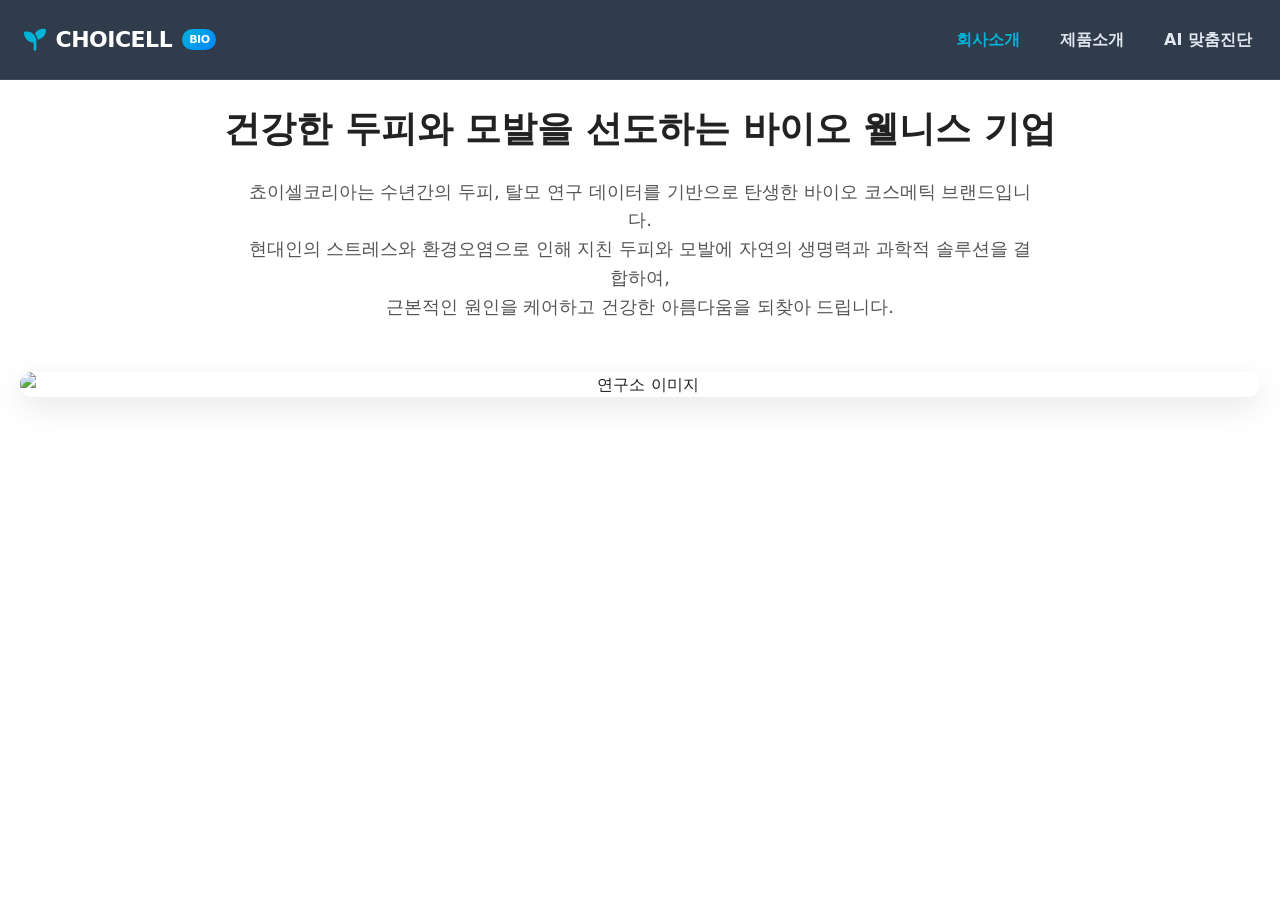
==== introduce.html @ a6607058 "Completed AI Web Service Project (Gemini API Integration)" ====
<!DOCTYPE html>
<html lang="ko">
<head>
  <meta charset="UTF-8">
  <meta name="viewport" content="width=device-width, initial-scale=1.0">
  <title>회사소개 | 쵸이셀코리아</title>
  <link rel="stylesheet" href="https://cdnjs.cloudflare.com/ajax/libs/font-awesome/6.5.0/css/all.min.css">
  <link rel="stylesheet" href="css/style.css">
  <link rel="stylesheet" href="css/responsive.css">
</head>
<body>
  <header id="header">
    <div class="header-inner">
      <h1 class="logo">
        <a href="index.html">
          <i class="fa-solid fa-seedling" style="color: #00b4d8;"></i>
          <span>CHOICELL</span>
          <span class="logo-badge">BIO</span>
        </a>
      </h1>
      <nav class="gnb">
        <ul class="depth1">
          <li><a href="introduce.html" style="color: #00b4d8; font-weight: 700;">회사소개</a></li>
          <li><a href="index.html">제품소개</a></li>
          <li><a href="ai-diagnosis.html">AI 맞춤진단</a></li>
        </ul>
      </nav>
    </div>
  </header>

  <main class="sub-main">
    <section class="intro-section" style="padding: 100px 20px; text-align: center;">
      <h2 style="font-size: 36px; margin-bottom: 20px;">건강한 두피와 모발을 선도하는 바이오 웰니스 기업</h2>
      <p style="font-size: 18px; color: #555; max-width: 800px; margin: 0 auto; line-height: 1.6;">
        쵸이셀코리아는 수년간의 두피, 탈모 연구 데이터를 기반으로 탄생한 바이오 코스메틱 브랜드입니다.<br>
        현대인의 스트레스와 환경오염으로 인해 지친 두피와 모발에 자연의 생명력과 과학적 솔루션을 결합하여,<br>
        근본적인 원인을 케어하고 건강한 아름다움을 되찾아 드립니다.
      </p>
      <div style="margin-top: 50px;">
        <img src="https://images.unsplash.com/photo-1556228578-0d85b1a4d571?auto=format&fit=crop&w=800&q=80" alt="연구소 이미지" style="border-radius: 12px; max-width: 100%; box-shadow: 0 10px 30px rgba(0,0,0,0.1);">
      </div>
    </section>
  </main>
</body>
</html>
---- css/style.css ----
﻿/* ==========================================================================
   쵸이셀코리아 (ChoiCell Korea) - Main Stylesheet
   바이오 스칼프 & 헤어케어 프리미엄 웹 테마
   ========================================================================== */

@import url('https://cdn.jsdelivr.net/gh/orioncactus/pretendard/dist/web/static/pretendard.css');

:root {
  --primary-color: #0c192c;
  --primary-light: #162b48;
  --accent-color: #0084ff;
  --accent-hover: #0066cc;
  --gold-color: #c5a059;
  --bio-green: #00b4d8;
  --text-main: #222222;
  --text-muted: #666666;
  --text-light: #999999;
  --bg-main: #ffffff;
  --bg-sub: #f8fafc;
  --bg-card: #ffffff;
  --border-color: #e2e8f0;
  --shadow-sm: 0 2px 8px rgba(0, 0, 0, 0.06);
  --shadow-md: 0 8px 24px rgba(0, 0, 0, 0.08);
  --shadow-lg: 0 16px 40px rgba(0, 0, 0, 0.12);
  --transition: all 0.3s cubic-bezier(0.4, 0, 0.2, 1);
  --radius-sm: 8px;
  --radius-md: 14px;
  --radius-lg: 20px;
  --header-height: 80px;
}

/* 다크 모드 변수 (보너스 과제 UX 고도화) */
body.dark-mode {
  --primary-color: #080e18;
  --primary-light: #121c2c;
  --text-main: #e6edf3;
  --text-muted: #94a3b8;
  --text-light: #64748b;
  --bg-main: #0b111a;
  --bg-sub: #111a27;
  --bg-card: #152234;
  --border-color: #23354d;
  --shadow-sm: 0 2px 8px rgba(0, 0, 0, 0.4);
  --shadow-md: 0 8px 24px rgba(0, 0, 0, 0.5);
  --shadow-lg: 0 16px 40px rgba(0, 0, 0, 0.6);
}

/* 기본 리셋 */
*, *::before, *::after {
  margin: 0;
  padding: 0;
  box-sizing: border-box;
}

html {
  scroll-behavior: smooth;
  font-size: 16px;
}

body {
  font-family: 'Pretendard', -apple-system, BlinkMacSystemFont, system-ui, Roboto, sans-serif;
  color: var(--text-main);
  background-color: var(--bg-main);
  line-height: 1.6;
  overflow-x: hidden;
  transition: background-color 0.3s ease, color 0.3s ease;
}

a {
  color: inherit;
  text-decoration: none;
  transition: var(--transition);
}

ul, ol {
  list-style: none;
}

img {
  max-width: 100%;
  height: auto;
  display: block;
}

button, input, select, textarea {
  font-family: inherit;
  font-size: inherit;
}

button {
  cursor: pointer;
  border: none;
  background: none;
  outline: none;
}

.wrap {
  width: 100%;
  max-width: 1240px;
  margin: 0 auto;
  padding: 0 20px;
}

/* ==========================================================================
   헤더 (Header & Navigation)
   ========================================================================== */
#header {
  position: fixed;
  top: 0;
  left: 0;
  width: 100%;
  height: var(--header-height);
  z-index: 1000;
  background: rgba(12, 25, 44, 0.85);
  backdrop-filter: blur(12px);
  -webkit-backdrop-filter: blur(12px);
  border-bottom: 1px solid rgba(255, 255, 255, 0.08);
  transition: var(--transition);
}

#header.scrolled {
  background: rgba(12, 25, 44, 0.98);
  box-shadow: 0 4px 20px rgba(0, 0, 0, 0.25);
  height: 70px;
}

.header-inner {
  max-width: 1280px;
  height: 100%;
  margin: 0 auto;
  padding: 0 24px;
  display: flex;
  align-items: center;
  justify-content: space-between;
}

.logo a {
  display: flex;
  align-items: center;
  gap: 10px;
  color: #ffffff;
  font-size: 22px;
  font-weight: 800;
  letter-spacing: -0.5px;
}

.logo-badge {
  font-size: 11px;
  padding: 2px 7px;
  background: linear-gradient(135deg, var(--bio-green), var(--accent-color));
  color: #fff;
  border-radius: 20px;
  font-weight: 600;
  text-transform: uppercase;
}

/* GNB 네비게이션 */
.gnb .depth1 {
  display: flex;
  gap: 32px;
}

.gnb .depth1 > li {
  position: relative;
}

.gnb .depth1 > li > a {
  display: block;
  padding: 28px 4px;
  color: #e2e8f0;
  font-size: 16px;
  font-weight: 600;
  position: relative;
}

.gnb .depth1 > li > a:hover,
.gnb .depth1 > li.active > a {
  color: #00b4d8;
}

.gnb .depth1 > li > a::after {
  content: '';
  position: absolute;
  bottom: 16px;
  left: 0;
  width: 0;
  height: 2px;
  background: var(--bio-green);
  transition: var(--transition);
}

.gnb .depth1 > li:hover > a::after,
.gnb .depth1 > li.active > a::after {
  width: 100%;
}

/* 드롭다운 서브메뉴 */
.gnb .depth2 {
  position: absolute;
  top: 100%;
  left: 50%;
  transform: translateX(-50%) translateY(10px);
  background: #ffffff;
  min-width: 160px;
  padding: 10px 0;
  border-radius: var(--radius-sm);
  box-shadow: var(--shadow-lg);
  opacity: 0;
  visibility: hidden;
  transition: var(--transition);
}

body.dark-mode .gnb .depth2 {
  background: var(--primary-light);
}

.gnb .depth1 > li:hover .depth2 {
  opacity: 1;
  visibility: visible;
  transform: translateX(-50%) translateY(0);
}

.gnb .depth2 li a {
  display: block;
  padding: 8px 18px;
  color: #333333;
  font-size: 14px;
  font-weight: 500;
  transition: var(--transition);
}

body.dark-mode .gnb .depth2 li a {
  color: #cbd5e1;
}

.gnb .depth2 li a:hover {
  background: #f1f5f9;
  color: var(--accent-color);
  padding-left: 22px;
}

body.dark-mode .gnb .depth2 li a:hover {
  background: rgba(255, 255, 255, 0.05);
  color: var(--bio-green);
}

/* 우측 유틸 & 테마 토글 */
.header-utils {
  display: flex;
  align-items: center;
  gap: 16px;
}

.btn-ai-nav {
  display: inline-flex;
  align-items: center;
  gap: 8px;
  padding: 9px 18px;
  background: linear-gradient(135deg, #0084ff 0%, #00b4d8 100%);
  color: #ffffff !important;
  border-radius: 30px;
  font-size: 14px;
  font-weight: 700;
  box-shadow: 0 4px 15px rgba(0, 132, 255, 0.35);
  transition: var(--transition);
  animation: pulseAi 2.5s infinite;
}

@keyframes pulseAi {
  0% { box-shadow: 0 0 0 0 rgba(0, 180, 216, 0.5); }
  70% { box-shadow: 0 0 0 10px rgba(0, 180, 216, 0); }
  100% { box-shadow: 0 0 0 0 rgba(0, 180, 216, 0); }
}

.btn-ai-nav:hover {
  transform: translateY(-2px);
  box-shadow: 0 6px 20px rgba(0, 132, 255, 0.5);
}

.theme-toggle-btn {
  width: 38px;
  height: 38px;
  border-radius: 50%;
  background: rgba(255, 255, 255, 0.12);
  color: #fff;
  display: flex;
  align-items: center;
  justify-content: center;
  font-size: 16px;
  transition: var(--transition);
}

.theme-toggle-btn:hover {
  background: rgba(255, 255, 255, 0.25);
  transform: rotate(30deg);
}

.m-menu-btn {
  display: none;
  flex-direction: column;
  justify-content: space-between;
  width: 28px;
  height: 20px;
  background: transparent;
}

.m-menu-btn span {
  display: block;
  height: 2.5px;
  width: 100%;
  background: #ffffff;
  border-radius: 2px;
  transition: var(--transition);
}

/* ==========================================================================
   메인 비주얼 슬라이더 (Hero Section)
   ========================================================================== */
.main-visual {
  position: relative;
  width: 100%;
  height: 85vh;
  min-height: 600px;
  background: #0c192c;
  overflow: hidden;
  margin-top: 0;
}

.visual-slide {
  position: relative;
  width: 100%;
  height: 100%;
}

.slide-item {
  position: absolute;
  top: 0;
  left: 0;
  width: 100%;
  height: 100%;
  opacity: 0;
  visibility: hidden;
  transition: opacity 1s ease-in-out, visibility 1s ease-in-out;
}

.slide-item.active {
  opacity: 1;
  visibility: visible;
}

.slide-bg {
  position: absolute;
  top: 0;
  left: 0;
  width: 100%;
  height: 100%;
  background-size: cover;
  background-position: center;
  transform: scale(1.05);
  transition: transform 7s ease-out;
}

.slide-item.active .slide-bg {
  transform: scale(1);
}

.visual-dim {
  position: absolute;
  top: 0;
  left: 0;
  width: 100%;
  height: 100%;
  background: linear-gradient(180deg, rgba(12, 25, 44, 0.7) 0%, rgba(12, 25, 44, 0.4) 50%, rgba(12, 25, 44, 0.85) 100%);
}

.visual-text {
  position: absolute;
  top: 50%;
  left: 50%;
  transform: translate(-50%, -50%);
  text-align: center;
  color: #ffffff;
  width: 90%;
  max-width: 900px;
  z-index: 10;
}

.visual-tag {
  display: inline-block;
  padding: 6px 16px;
  background: rgba(0, 180, 216, 0.2);
  border: 1px solid rgba(0, 180, 216, 0.4);
  color: #00b4d8;
  border-radius: 30px;
  font-size: 14px;
  font-weight: 600;
  margin-bottom: 20px;
  letter-spacing: 1px;
}

.visual-title {
  font-size: 48px;
  font-weight: 800;
  line-height: 1.25;
  margin-bottom: 18px;
  letter-spacing: -1px;
}

.visual-title span {
  color: #00b4d8;
  background: linear-gradient(135deg, #00b4d8, #60a5fa);
  -webkit-background-clip: text;
  -webkit-text-fill-color: transparent;
}

.visual-subtitle {
  font-size: 20px;
  color: #e2e8f0;
  font-weight: 400;
  margin-bottom: 32px;
}

.visual-btns {
  display: flex;
  gap: 16px;
  justify-content: center;
}

.btn-primary {
  display: inline-flex;
  align-items: center;
  gap: 10px;
  padding: 14px 32px;
  background: linear-gradient(135deg, var(--accent-color), var(--bio-green));
  color: #ffffff;
  border-radius: 30px;
  font-size: 16px;
  font-weight: 700;
  box-shadow: 0 8px 25px rgba(0, 132, 255, 0.4);
  transition: var(--transition);
}

.btn-primary:hover {
  transform: translateY(-3px);
  box-shadow: 0 12px 30px rgba(0, 132, 255, 0.6);
}

.btn-outline {
  display: inline-flex;
  align-items: center;
  gap: 8px;
  padding: 14px 30px;
  background: rgba(255, 255, 255, 0.1);
  border: 1px solid rgba(255, 255, 255, 0.3);
  color: #ffffff;
  border-radius: 30px;
  font-size: 16px;
  font-weight: 600;
  backdrop-filter: blur(5px);
  transition: var(--transition);
}

.btn-outline:hover {
  background: rgba(255, 255, 255, 0.25);
  border-color: #ffffff;
}

/* 슬라이더 컨트롤 & 페이저 */
.visual-pager {
  position: absolute;
  bottom: 40px;
  left: 50%;
  transform: translateX(-50%);
  display: flex;
  align-items: center;
  gap: 14px;
  color: #ffffff;
  font-size: 14px;
  font-weight: 600;
  z-index: 20;
}

.visual-pager .progress {
  width: 140px;
  height: 3px;
  background: rgba(255, 255, 255, 0.3);
  border-radius: 2px;
  overflow: hidden;
}

.visual-pager .progress span {
  display: block;
  height: 100%;
  width: 0%;
  background: var(--bio-green);
  transition: width 0.1s linear;
}

.visual-pager .pause-btn {
  color: #ffffff;
  font-size: 14px;
  padding: 4px;
  transition: var(--transition);
}

.visual-controls button {
  position: absolute;
  top: 50%;
  transform: translateY(-50%);
  width: 52px;
  height: 52px;
  border-radius: 50%;
  background: rgba(0, 0, 0, 0.35);
  border: 1px solid rgba(255, 255, 255, 0.15);
  color: #ffffff;
  font-size: 18px;
  display: flex;
  align-items: center;
  justify-content: center;
  z-index: 20;
  transition: var(--transition);
}

.visual-controls button:hover {
  background: rgba(0, 132, 255, 0.8);
  border-color: transparent;
}

.visual-controls .prev { left: 30px; }
.visual-controls .next { right: 30px; }

/* ==========================================================================
   공통 섹션 타이틀
   ========================================================================== */
.main-section {
  padding: 90px 0;
  position: relative;
}

.sec-title-area {
  text-align: center;
  margin-bottom: 50px;
}

.sec-badge {
  display: inline-block;
  font-size: 13px;
  font-weight: 700;
  text-transform: uppercase;
  letter-spacing: 1.5px;
  color: var(--accent-color);
  margin-bottom: 10px;
}

.section-title {
  font-size: 36px;
  font-weight: 800;
  color: var(--text-main);
  letter-spacing: -0.5px;
  margin-bottom: 14px;
}

.section-title .highlight {
  color: var(--accent-color);
}

.section-sub {
  font-size: 17px;
  color: var(--text-muted);
  max-width: 600px;
  margin: 0 auto;
}

/* ==========================================================================
   AI 진단 홍보 프로모션 배너 (AI Feature Hero Banner)
   ========================================================================== */
.sec-ai-promo {
  background: linear-gradient(135deg, #09121f 0%, #0e2038 50%, #07192f 100%);
  color: #ffffff;
  padding: 70px 0;
  border-top: 1px solid rgba(0, 180, 216, 0.2);
  border-bottom: 1px solid rgba(0, 180, 216, 0.2);
  position: relative;
  overflow: hidden;
}

.ai-promo-bg-glow {
  position: absolute;
  top: -50%;
  right: -20%;
  width: 600px;
  height: 600px;
  background: radial-gradient(circle, rgba(0, 180, 216, 0.15) 0%, rgba(0, 0, 0, 0) 70%);
  pointer-events: none;
}

.ai-promo-inner {
  display: flex;
  align-items: center;
  justify-content: space-between;
  gap: 40px;
}

.ai-promo-text {
  flex: 1.2;
}

.ai-promo-badge {
  display: inline-flex;
  align-items: center;
  gap: 6px;
  padding: 6px 14px;
  background: rgba(0, 180, 216, 0.2);
  border: 1px solid rgba(0, 180, 216, 0.4);
  color: #00b4d8;
  border-radius: 20px;
  font-size: 13px;
  font-weight: 700;
  margin-bottom: 16px;
}

.ai-promo-title {
  font-size: 34px;
  font-weight: 800;
  line-height: 1.35;
  margin-bottom: 16px;
}

.ai-promo-title span {
  color: #00b4d8;
}

.ai-promo-desc {
  font-size: 16px;
  color: #cbd5e1;
  margin-bottom: 28px;
  line-height: 1.7;
}

.ai-features-grid {
  display: grid;
  grid-template-columns: repeat(3, 1fr);
  gap: 16px;
  margin-bottom: 30px;
}

.ai-feature-card {
  background: rgba(255, 255, 255, 0.05);
  border: 1px solid rgba(255, 255, 255, 0.1);
  padding: 16px;
  border-radius: var(--radius-sm);
  text-align: center;
}

.ai-feature-card i {
  font-size: 22px;
  color: #00b4d8;
  margin-bottom: 8px;
}

.ai-feature-card h4 {
  font-size: 14px;
  font-weight: 700;
  margin-bottom: 4px;
}

.ai-feature-card p {
  font-size: 12px;
  color: #94a3b8;
}

.ai-promo-visual {
  flex: 0.8;
  display: flex;
  justify-content: center;
}

.ai-scan-mockup {
  position: relative;
  width: 280px;
  height: 280px;
  border-radius: 50%;
  background: radial-gradient(circle, rgba(0, 180, 216, 0.2) 0%, rgba(12, 25, 44, 0.8) 70%);
  border: 2px solid rgba(0, 180, 216, 0.4);
  display: flex;
  flex-direction: column;
  align-items: center;
  justify-content: center;
  box-shadow: 0 0 50px rgba(0, 180, 216, 0.25);
  animation: pulseScan 3s infinite ease-in-out;
}

@keyframes pulseScan {
  0%, 100% { transform: scale(1); box-shadow: 0 0 30px rgba(0, 180, 216, 0.2); }
  50% { transform: scale(1.03); box-shadow: 0 0 60px rgba(0, 180, 216, 0.4); }
}

.ai-scan-mockup i {
  font-size: 64px;
  color: #00b4d8;
  margin-bottom: 12px;
}

.ai-scan-mockup .scan-tag {
  font-size: 14px;
  font-weight: 700;
  color: #e2e8f0;
}

/* ==========================================================================
   제품 소개 섹션 (Products Section)
   ========================================================================== */
.sec-products {
  background-color: var(--bg-sub);
}

.product-list {
  display: grid;
  grid-template-columns: repeat(3, 1fr);
  gap: 30px;
}

.product-item {
  background: var(--bg-card);
  border-radius: var(--radius-md);
  overflow: hidden;
  border: 1px solid var(--border-color);
  box-shadow: var(--shadow-sm);
  transition: var(--transition);
  display: flex;
  flex-direction: column;
}

.product-item:hover {
  transform: translateY(-8px);
  box-shadow: var(--shadow-md);
  border-color: var(--accent-color);
}

.product-thumb {
  position: relative;
  width: 100%;
  height: 280px;
  overflow: hidden;
  background: #f1f5f9;
}

.product-thumb img {
  width: 100%;
  height: 100%;
  object-fit: cover;
  transition: transform 0.5s ease;
}

.product-item:hover .product-thumb img {
  transform: scale(1.08);
}

.product-badge {
  position: absolute;
  top: 16px;
  left: 16px;
  background: var(--primary-color);
  color: #ffffff;
  padding: 4px 12px;
  border-radius: 20px;
  font-size: 12px;
  font-weight: 700;
  z-index: 2;
}

.product-badge.gold {
  background: var(--gold-color);
}

.product-body {
  padding: 24px;
  flex: 1;
  display: flex;
  flex-direction: column;
  justify-content: space-between;
}

.product-name {
  font-size: 19px;
  font-weight: 700;
  color: var(--text-main);
  margin-bottom: 8px;
  line-height: 1.35;
}

.product-desc {
  font-size: 14px;
  color: var(--text-muted);
  margin-bottom: 16px;
  line-height: 1.6;
}

.product-price-row {
  display: flex;
  align-items: center;
  justify-content: space-between;
  padding-top: 16px;
  border-top: 1px solid var(--border-color);
}

.product-price {
  font-size: 20px;
  font-weight: 800;
  color: var(--accent-color);
}

.btn-buy {
  display: inline-flex;
  align-items: center;
  gap: 6px;
  padding: 8px 16px;
  background: #03c75a;
  color: #ffffff;
  border-radius: 6px;
  font-size: 13px;
  font-weight: 700;
  transition: var(--transition);
}

.btn-buy:hover {
  background: #02b04f;
  transform: translateY(-2px);
}

/* ==========================================================================
   비디오 & 사업분야 메뉴 섹션 (Video & Business)
   ========================================================================== */
.sec-video {
  background: var(--primary-color);
  color: #ffffff;
  padding: 80px 0;
}

.video-inner {
  display: flex;
  align-items: center;
  justify-content: center;
  gap: 40px;
}

.circle-menu {
  display: flex;
  flex-direction: column;
  gap: 24px;
}

.circle-menu a {
  width: 140px;
  height: 140px;
  border-radius: 50%;
  background: rgba(255, 255, 255, 0.08);
  border: 1px solid rgba(255, 255, 255, 0.15);
  display: flex;
  align-items: center;
  justify-content: center;
  text-align: center;
  transition: var(--transition);
}

.circle-menu a span {
  font-size: 17px;
  font-weight: 700;
  line-height: 1.3;
}

.circle-menu a small {
  font-size: 11px;
  font-weight: 400;
  color: #94a3b8;
  text-transform: uppercase;
}

.circle-menu a:hover {
  background: var(--accent-color);
  border-color: transparent;
  transform: scale(1.08);
  box-shadow: 0 10px 25px rgba(0, 132, 255, 0.4);
}

.circle-menu a:hover small {
  color: #ffffff;
}

.video-box {
  flex: 1;
  max-width: 680px;
}

.video-embed {
  position: relative;
  padding-bottom: 56.25%;
  height: 0;
  border-radius: var(--radius-md);
  overflow: hidden;
  box-shadow: var(--shadow-lg);
}

.video-embed iframe {
  position: absolute;
  top: 0;
  left: 0;
  width: 100%;
  height: 100%;
  border: none;
}

/* ==========================================================================
   공지사항 & 최신소식 섹션
   ========================================================================== */
.sec-notice {
  background-color: var(--bg-main);
}

.notice-inner {
  display: flex;
  gap: 60px;
}

.notice-left {
  flex: 0 0 280px;
}

.notice-cover {
  background: linear-gradient(135deg, var(--primary-color), var(--primary-light));
  color: #ffffff;
  padding: 40px 30px;
  border-radius: var(--radius-md);
  height: 100%;
  display: flex;
  flex-direction: column;
  justify-content: center;
}

.notice-title-kr {
  font-size: 16px;
  font-weight: 600;
  color: var(--bio-green);
  margin-bottom: 8px;
}

.notice-title-en {
  font-size: 28px;
  font-weight: 800;
  line-height: 1.25;
}

.notice-right {
  flex: 1;
}

.notice-heading {
  font-size: 22px;
  font-weight: 700;
  margin-bottom: 24px;
  line-height: 1.4;
}

.press-list {
  display: flex;
  flex-direction: column;
  gap: 16px;
}

.press-list li {
  background: var(--bg-card);
  border: 1px solid var(--border-color);
  border-radius: var(--radius-md);
  padding: 18px 24px;
  display: flex;
  align-items: center;
  justify-content: space-between;
  transition: var(--transition);
}

.press-list li:hover {
  border-color: var(--accent-color);
  box-shadow: var(--shadow-sm);
  transform: translateX(6px);
}

.notice-item-main {
  flex: 1;
}

.notice-badge {
  font-size: 12px;
  font-weight: 700;
  color: var(--accent-color);
  margin-bottom: 4px;
}

.notice-subject {
  font-size: 16px;
  font-weight: 700;
  color: var(--text-main);
  margin-bottom: 4px;
}

.notice-date {
  font-size: 13px;
  color: var(--text-muted);
}

/* ==========================================================================
   상담 및 프랜차이즈 배너
   ========================================================================== */
.sec-contact {
  background: var(--bg-sub);
  padding: 70px 0;
}

.contact-inner {
  background: linear-gradient(135deg, #10243e 0%, #1e3a5f 100%);
  border-radius: var(--radius-lg);
  padding: 50px 60px;
  color: #ffffff;
  display: flex;
  align-items: center;
  justify-content: space-between;
  box-shadow: var(--shadow-md);
}

.contact-text h3 {
  font-size: 28px;
  font-weight: 800;
  margin-bottom: 10px;
}

.contact-text p {
  color: #cbd5e1;
  font-size: 16px;
  margin-bottom: 20px;
}

.contact-info-row {
  display: flex;
  align-items: center;
  gap: 30px;
}

.contact-number {
  font-size: 32px;
  font-weight: 800;
  color: #00b4d8;
  display: flex;
  align-items: center;
  gap: 10px;
}

.contact-email {
  font-size: 16px;
  color: #e2e8f0;
}

.contact-btn-box {
  display: flex;
  gap: 14px;
}

/* ==========================================================================
   푸터 (Footer)
   ========================================================================== */
#footer {
  background: #09121e;
  color: #94a3b8;
  padding: 60px 0 40px;
  font-size: 14px;
  border-top: 1px solid rgba(255, 255, 255, 0.08);
}

.footer-inner {
  max-width: 1240px;
  margin: 0 auto;
  padding: 0 20px;
  display: flex;
  gap: 60px;
}

.footer-logo h2 a {
  color: #ffffff;
  font-size: 24px;
  font-weight: 800;
}

.footer-info {
  flex: 1;
}

.footer-menu {
  display: flex;
  flex-wrap: wrap;
  gap: 20px;
  margin-bottom: 20px;
}

.footer-menu li a {
  color: #cbd5e1;
  font-size: 14px;
  font-weight: 500;
}

.footer-menu li a:hover {
  color: var(--bio-green);
}

.footer-info hr {
  border: none;
  border-top: 1px solid rgba(255, 255, 255, 0.1);
  margin: 16px 0;
}

.footer-contact {
  color: #e2e8f0;
  margin-bottom: 8px;
}

.footer-info p {
  line-height: 1.7;
  margin-bottom: 4px;
}

.footer-info .copy {
  margin-top: 16px;
  color: #64748b;
  font-size: 13px;
}

/* 상단 스크롤 버튼 */
.scroll-to-top {
  position: fixed;
  bottom: 30px;
  right: 30px;
  width: 48px;
  height: 48px;
  border-radius: 50%;
  background: var(--accent-color);
  color: #ffffff;
  font-size: 18px;
  box-shadow: 0 6px 20px rgba(0, 132, 255, 0.4);
  display: flex;
  align-items: center;
  justify-content: center;
  opacity: 0;
  visibility: hidden;
  transition: var(--transition);
  z-index: 990;
}

.scroll-to-top.visible {
  opacity: 1;
  visibility: visible;
}

.scroll-to-top:hover {
  transform: translateY(-4px);
  background: var(--accent-hover);
}

/* ==========================================================================
   팝업 모달 (Modal & Overlay)
   ========================================================================== */
.footer-popup-overlay {
  position: fixed;
  top: 0;
  left: 0;
  width: 100%;
  height: 100%;
  background: rgba(0, 0, 0, 0.6);
  backdrop-filter: blur(4px);
  z-index: 2000;
  display: none;
}

.footer-popup {
  position: fixed;
  top: 50%;
  left: 50%;
  transform: translate(-50%, -50%);
  width: 90%;
  max-width: 650px;
  max-height: 80vh;
  background: var(--bg-card);
  color: var(--text-main);
  border-radius: var(--radius-md);
  box-shadow: var(--shadow-lg);
  z-index: 2001;
  display: none;
  flex-direction: column;
}

.fp-header {
  padding: 20px 24px;
  border-bottom: 1px solid var(--border-color);
  display: flex;
  align-items: center;
  justify-content: space-between;
}

.fp-header h2 {
  font-size: 18px;
  font-weight: 700;
}

.fp-close {
  font-size: 20px;
  color: var(--text-muted);
  transition: var(--transition);
}

.fp-close:hover {
  color: var(--text-main);
}

.fp-content {
  padding: 24px;
  overflow-y: auto;
  font-size: 14px;
  line-height: 1.7;
  color: var(--text-muted);
}

.fp-content h3 {
  font-size: 15px;
  font-weight: 700;
  color: var(--text-main);
  margin: 16px 0 8px;
}
---- css/responsive.css ----
﻿/* ==========================================================================
   반응형 스타일시트 (Responsive Stylesheet)
   모바일 및 태블릿 뷰 최적화
   ========================================================================== */

/* 태블릿 & 소형 랩탑 (1024px 이하) */
@media (max-width: 1024px) {
  .product-list {
    grid-template-columns: repeat(2, 1fr);
    gap: 20px;
  }
  
  .ai-promo-inner {
    flex-direction: column;
    text-align: center;
  }
  
  .ai-features-grid {
    grid-template-columns: repeat(3, 1fr);
  }
  
  .ai-promo-badge {
    margin: 0 auto 16px;
  }
  
  .video-inner {
    flex-direction: column;
  }
  
  .circle-menu {
    flex-direction: row;
    flex-wrap: wrap;
    justify-content: center;
  }
  
  .contact-inner {
    flex-direction: column;
    text-align: center;
    gap: 30px;
  }
  
  .contact-info-row {
    flex-direction: column;
    gap: 16px;
  }
}

/* 모바일 전용 (768px 이하) */
@media (max-width: 768px) {
  :root {
    --header-height: 65px;
  }
  
  .gnb {
    display: none;
  }
  
  .m-menu-btn {
    display: flex;
  }
  
  .visual-title {
    font-size: 32px;
  }
  
  .visual-subtitle {
    font-size: 16px;
  }
  
  .visual-btns {
    flex-direction: column;
    gap: 10px;
  }
  
  .visual-controls {
    display: none;
  }
  
  .section-title {
    font-size: 28px;
  }
  
  .product-list {
    grid-template-columns: 1fr;
  }
  
  .ai-features-grid {
    grid-template-columns: 1fr;
  }
  
  .notice-inner {
    flex-direction: column;
    gap: 30px;
  }
  
  .notice-left {
    flex: auto;
  }
  
  .footer-inner {
    flex-direction: column;
    gap: 30px;
  }
  
  .contact-inner {
    padding: 36px 24px;
  }
  
  .contact-number {
    font-size: 26px;
  }
}

/* 모바일 사이드 네비게이션 드로어 */
.m-gnb-drawer {
  position: fixed;
  top: 0;
  right: -100%;
  width: 80%;
  max-width: 320px;
  height: 100vh;
  background: var(--bg-card);
  box-shadow: -5px 0 25px rgba(0, 0, 0, 0.3);
  z-index: 1500;
  transition: right 0.35s cubic-bezier(0.4, 0, 0.2, 1);
  display: flex;
  flex-direction: column;
  padding: 24px;
  overflow-y: auto;
}

.m-gnb-drawer.open {
  right: 0;
}

.m-drawer-header {
  display: flex;
  align-items: center;
  justify-content: space-between;
  padding-bottom: 20px;
  border-bottom: 1px solid var(--border-color);
  margin-bottom: 24px;
}

.m-drawer-header h3 {
  font-size: 18px;
  font-weight: 800;
  color: var(--text-main);
}

.m-drawer-close {
  font-size: 22px;
  color: var(--text-muted);
}

.m-nav-list {
  display: flex;
  flex-direction: column;
  gap: 12px;
}

.m-nav-item > a {
  display: flex;
  align-items: center;
  justify-content: space-between;
  padding: 12px 14px;
  font-size: 16px;
  font-weight: 700;
  color: var(--text-main);
  border-radius: var(--radius-sm);
  background: var(--bg-sub);
}

.m-nav-item.active > a,
.m-nav-item > a:hover {
  background: var(--accent-color);
  color: #ffffff;
}

.m-sub-list {
  padding: 8px 0 8px 16px;
  display: flex;
  flex-direction: column;
  gap: 8px;
}

.m-sub-list a {
  font-size: 14px;
  color: var(--text-muted);
  padding: 4px 8px;
}

.m-drawer-footer {
  margin-top: auto;
  padding-top: 24px;
  border-top: 1px solid var(--border-color);
}

.m-drawer-overlay {
  position: fixed;
  top: 0;
  left: 0;
  width: 100%;
  height: 100%;
  background: rgba(0, 0, 0, 0.5);
  backdrop-filter: blur(3px);
  z-index: 1400;
  display: none;
}
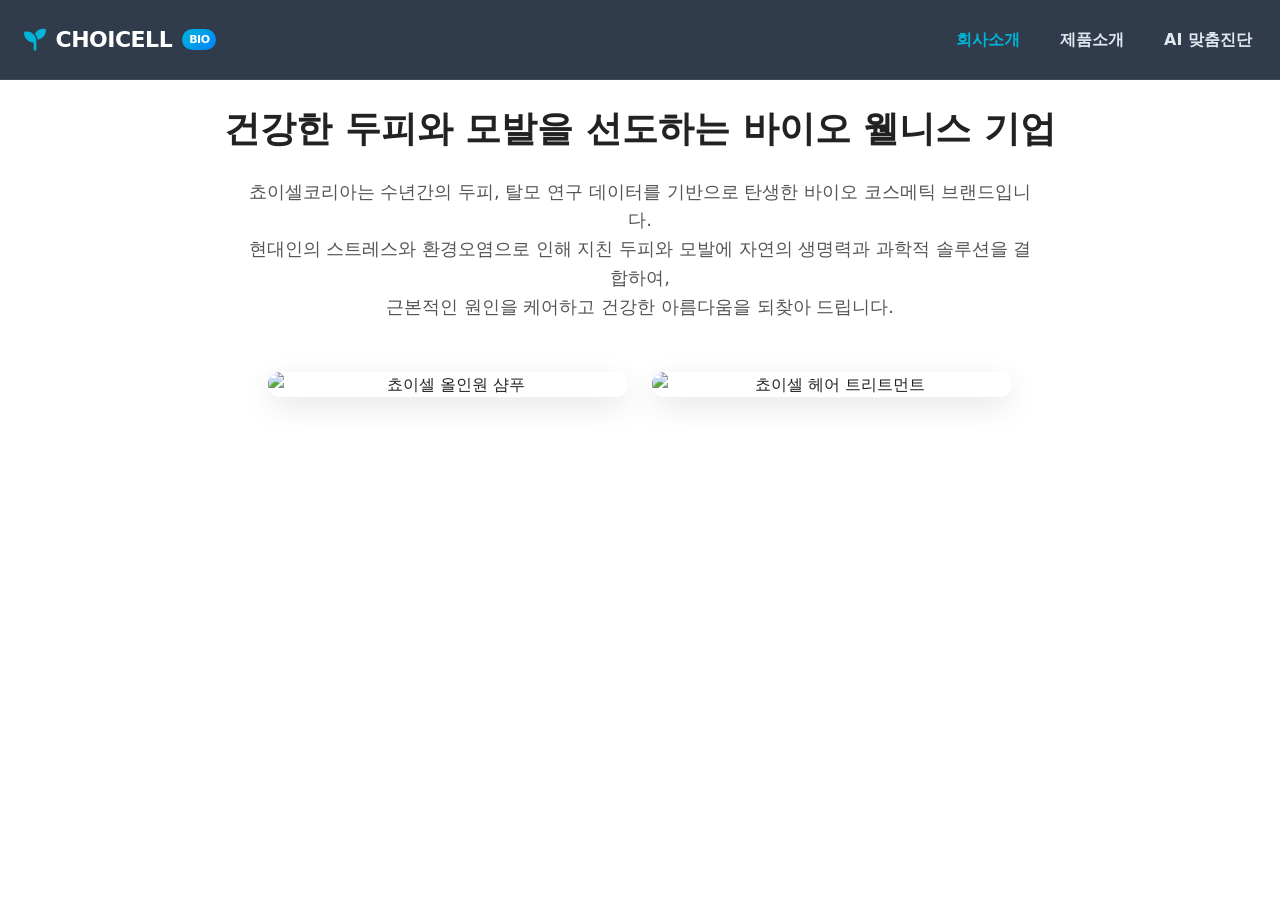
==== commit b19949b5: "feat: update company introduction product images" ====
--- a/introduce.html
+++ b/introduce.html
@@ -36,8 +36,9 @@
         현대인의 스트레스와 환경오염으로 인해 지친 두피와 모발에 자연의 생명력과 과학적 솔루션을 결합하여,<br>
         근본적인 원인을 케어하고 건강한 아름다움을 되찾아 드립니다.
       </p>
-      <div style="margin-top: 50px;">
-        <img src="https://images.unsplash.com/photo-1556228578-0d85b1a4d571?auto=format&fit=crop&w=800&q=80" alt="연구소 이미지" style="border-radius: 12px; max-width: 100%; box-shadow: 0 10px 30px rgba(0,0,0,0.1);">
+      <div style="margin-top: 50px; display: flex; justify-content: center; gap: 24px; flex-wrap: wrap;">
+        <img src="https://www.choicellkorea.co.kr/theme/choicell/img/main_pro_02.jpg" alt="쵸이셀 올인원 샴푸" style="border-radius: 12px; width: min(100%, 360px); box-shadow: 0 10px 30px rgba(0,0,0,0.1);">
+        <img src="https://www.choicellkorea.co.kr/theme/choicell/img/main_pro_03.jpg" alt="쵸이셀 헤어 트리트먼트" style="border-radius: 12px; width: min(100%, 360px); box-shadow: 0 10px 30px rgba(0,0,0,0.1);">
       </div>
     </section>
   </main>
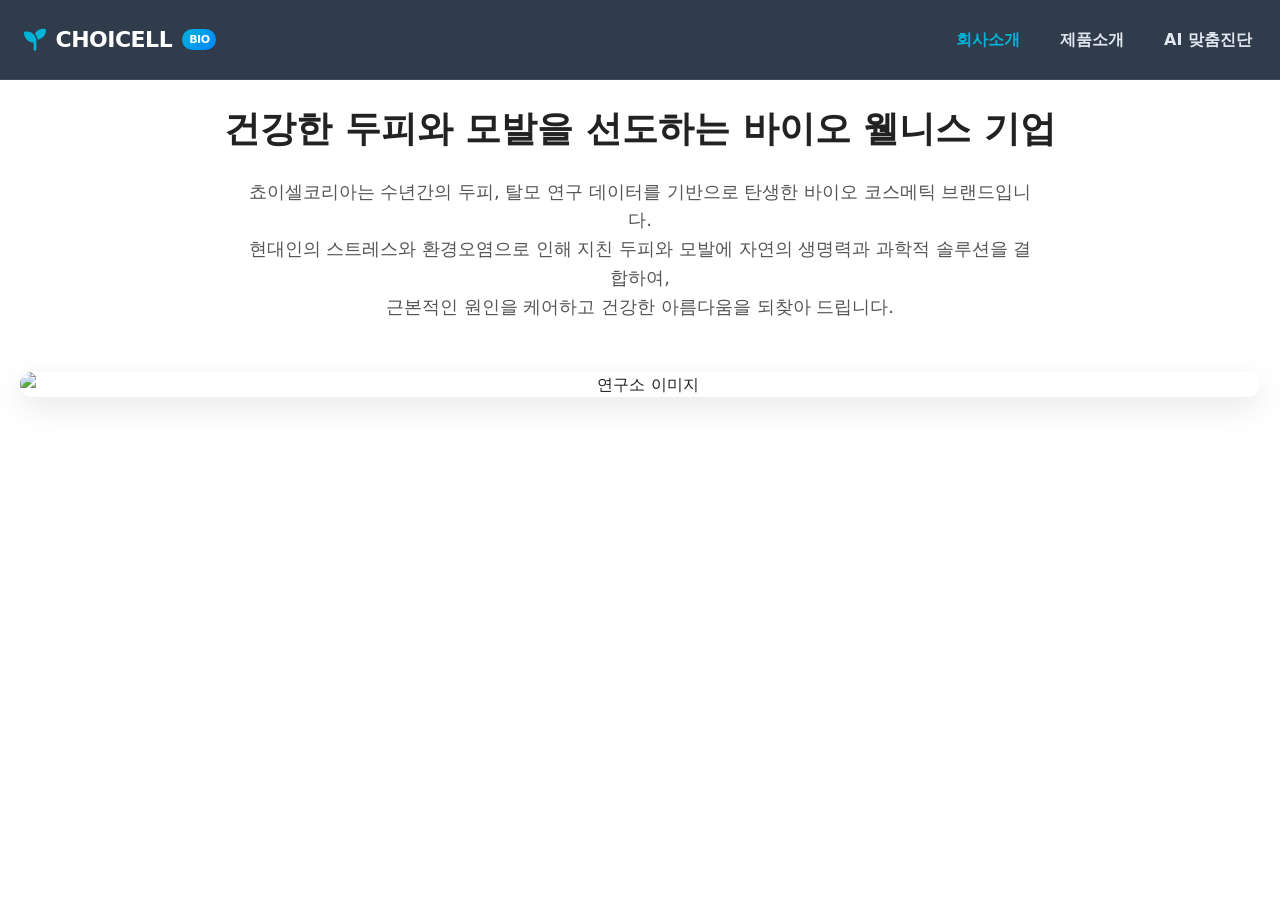
==== commit a5b24e32: "fix: restore original introduction profile image" ====
--- a/introduce.html
+++ b/introduce.html
@@ -36,9 +36,8 @@
         현대인의 스트레스와 환경오염으로 인해 지친 두피와 모발에 자연의 생명력과 과학적 솔루션을 결합하여,<br>
         근본적인 원인을 케어하고 건강한 아름다움을 되찾아 드립니다.
       </p>
-      <div style="margin-top: 50px; display: flex; justify-content: center; gap: 24px; flex-wrap: wrap;">
-        <img src="https://www.choicellkorea.co.kr/theme/choicell/img/main_pro_02.jpg" alt="쵸이셀 올인원 샴푸" style="border-radius: 12px; width: min(100%, 360px); box-shadow: 0 10px 30px rgba(0,0,0,0.1);">
-        <img src="https://www.choicellkorea.co.kr/theme/choicell/img/main_pro_03.jpg" alt="쵸이셀 헤어 트리트먼트" style="border-radius: 12px; width: min(100%, 360px); box-shadow: 0 10px 30px rgba(0,0,0,0.1);">
+      <div style="margin-top: 50px;">
+        <img src="https://images.unsplash.com/photo-1556228578-0d85b1a4d571?auto=format&fit=crop&w=800&q=80" alt="연구소 이미지" style="border-radius: 12px; max-width: 100%; box-shadow: 0 10px 30px rgba(0,0,0,0.1);">
       </div>
     </section>
   </main>
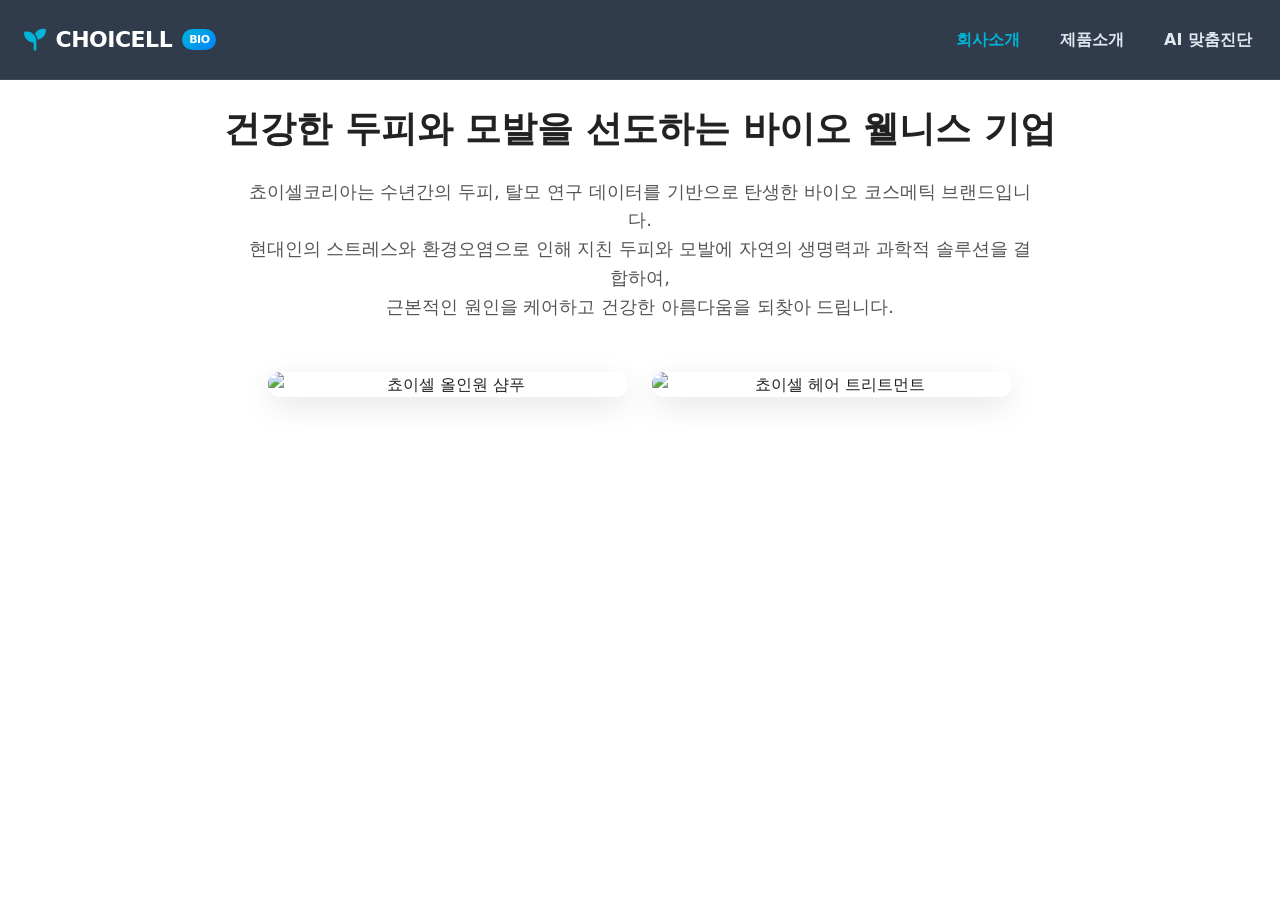
==== commit 661c9b39: "feat: add product images to greeting section" ====
--- a/introduce.html
+++ b/introduce.html
@@ -29,15 +29,16 @@
   </header>
 
   <main class="sub-main">
-    <section class="intro-section" style="padding: 100px 20px; text-align: center;">
+    <section id="intro" class="intro-section" style="padding: 100px 20px; text-align: center;">
       <h2 style="font-size: 36px; margin-bottom: 20px;">건강한 두피와 모발을 선도하는 바이오 웰니스 기업</h2>
       <p style="font-size: 18px; color: #555; max-width: 800px; margin: 0 auto; line-height: 1.6;">
         쵸이셀코리아는 수년간의 두피, 탈모 연구 데이터를 기반으로 탄생한 바이오 코스메틱 브랜드입니다.<br>
         현대인의 스트레스와 환경오염으로 인해 지친 두피와 모발에 자연의 생명력과 과학적 솔루션을 결합하여,<br>
         근본적인 원인을 케어하고 건강한 아름다움을 되찾아 드립니다.
       </p>
-      <div style="margin-top: 50px;">
-        <img src="https://images.unsplash.com/photo-1556228578-0d85b1a4d571?auto=format&fit=crop&w=800&q=80" alt="연구소 이미지" style="border-radius: 12px; max-width: 100%; box-shadow: 0 10px 30px rgba(0,0,0,0.1);">
+      <div style="margin-top: 50px; display: flex; justify-content: center; gap: 24px; flex-wrap: wrap;">
+        <img src="https://www.choicellkorea.co.kr/theme/choicell/img/main_pro_02.jpg" alt="쵸이셀 올인원 샴푸" style="border-radius: 12px; width: min(100%, 360px); box-shadow: 0 10px 30px rgba(0,0,0,0.1);">
+        <img src="https://www.choicellkorea.co.kr/theme/choicell/img/main_pro_03.jpg" alt="쵸이셀 헤어 트리트먼트" style="border-radius: 12px; width: min(100%, 360px); box-shadow: 0 10px 30px rgba(0,0,0,0.1);">
       </div>
     </section>
   </main>
